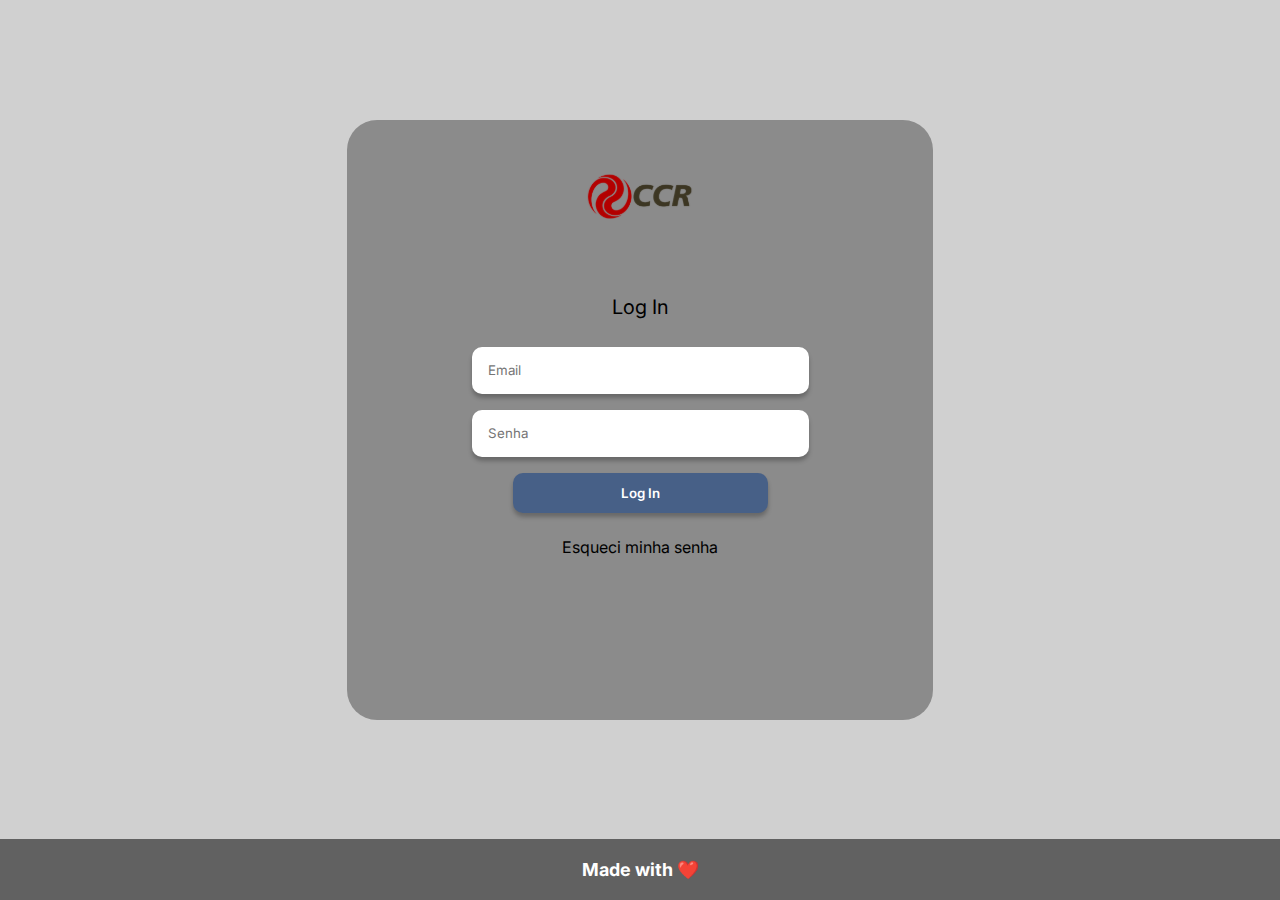
==== index.html @ 3d23fbbe "login v1" ====
<!DOCTYPE html>
<html lang="en">

<head>
    <meta charset="UTF-8">
    <meta name="viewport" content="width=device-width, initial-scale=1.0">
    <link href='https://fonts.googleapis.com/css?family=Inter' rel='stylesheet'>
    <link rel="stylesheet" type="text/css" href="./styles.css">
    <title>CCO Time Tracker</title>
</head>

<body>

    <div class="container">
        <section class="login">
            <img src="./img/ccr.svg" class="icon" alt="CCR">
            <h3>Log In</h3>
            <input class="loginInput input" type="text" placeholder="Email">
            <input class="loginInput input" type="password" placeholder="Senha">
            <input class="loginSubmit input" type="button" value="Log In">
            <a class="forgotPassword">Esqueci minha senha</a>
        </section>
    </div>
    <footer>
        <p>Made with ❤️</p>
    </footer>

</body>

</html>
---- styles.css ----
html, body {
    height: 100%;
}
body {
    margin: 0;
    height: 100vh;
    display: flex;
    flex-direction: column;
    justify-content: flex-end;
}

* {
    font-family: 'Inter';
    font-weight: normal;
}
.container {
    background-color: #d0d0d0;
    height: 100%;
    padding: 0;
    margin: 0;
    display: flex;
    align-items: center;
    justify-content: center;
}

.icon {
    width: 176px;
    height: 87px;
}

.login {
    background-color: #8B8B8B;
    width: 32.625rem;
    height: 33.5rem;
    padding: 2rem;
    border-radius: 30px;
    display: flex;
    justify-content: flex-start;
    flex-direction: column;
    align-items: center;
}

.login h3 {
    margin-top: 3.5rem;
    font-size: 20px;
}

.loginInput {
    width: 19.938rem;
    height: 2.813rem;
    padding-left: 1rem;
    border: none;
    border-radius: 10px;
}

.loginSubmit {
    width: 15.938rem;
    height: 2.5rem;
    background-color: #476087;
    color: white;
    font-weight: 600;
    border: none;
    border-radius: 10px;
}

.input {
    box-shadow: 0 4px 4px rgba(0, 0, 0, 0.25);
    margin: 0.5rem;
}

.forgotPassword {
    margin: 1rem;
}

footer {
    background-color: #616161;
    color: white;
    text-align: center;
    padding: 20px 0;
    width: 100%;
}

footer p {
    font-weight: bold;
    margin: 0;
    font-size: 18px;
}
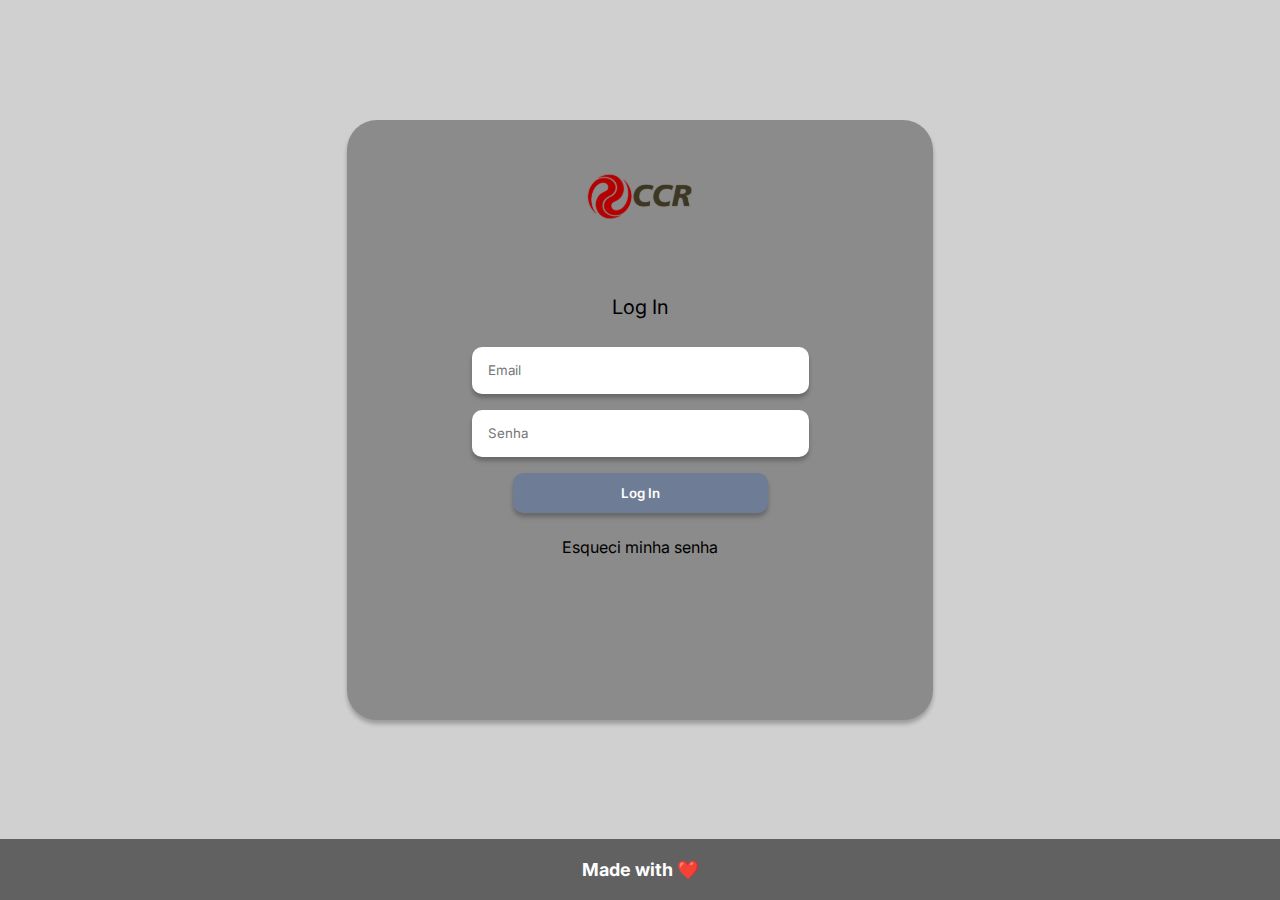
==== commit f83d4b42: "feat: add first scripts" ====
--- a/index.html
+++ b/index.html
@@ -1,30 +1,50 @@
 <!DOCTYPE html>
-<html lang="en">
+<html lang="pt">
+  <head>
+    <meta charset="UTF-8" />
+    <meta name="viewport" content="width=device-width, initial-scale=1.0" />
+    <link
+      href="https://fonts.googleapis.com/css?family=Inter"
+      rel="stylesheet"
+    />
+    <link rel="stylesheet" type="text/css" href="./global/global.css" />
+    <link rel="stylesheet" type="text/css" href="./styles.css" />
+    <title>CCO Time Tracker</title>
+  </head>
 
-<head>
-    <meta charset="UTF-8">
-    <meta name="viewport" content="width=device-width, initial-scale=1.0">
-    <link href='https://fonts.googleapis.com/css?family=Inter' rel='stylesheet'>
-    <link rel="stylesheet" type="text/css" href="./styles.css">
-    <title>CCO Time Tracker</title>
-</head>
-
-<body>
-
+  <body>
     <div class="container">
-        <section class="login">
-            <img src="./img/ccr.svg" class="icon" alt="CCR">
-            <h3>Log In</h3>
-            <input class="loginInput input" type="text" placeholder="Email">
-            <input class="loginInput input" type="password" placeholder="Senha">
-            <input class="loginSubmit input" type="button" value="Log In">
-            <a class="forgotPassword">Esqueci minha senha</a>
-        </section>
+      <section class="login shadow">
+        <img src="./img/ccr.svg" class="icon" alt="CCR" />
+        <h3>Log In</h3>
+        <input
+          id="email"
+          class="loginInput input shadow"
+          onchange="validateForm()"
+          type="text"
+          placeholder="Email"
+        />
+        <input
+          id="password"
+          class="loginInput input shadow"
+          onchange="validateForm()"
+          type="password"
+          placeholder="Senha"
+        />
+        <input
+          id="loginSubmit"
+          class="loginSubmit input shadow"
+          type="button"
+          value="Log In"
+          onclick="sendForm();"
+          disabled
+        />
+        <a class="forgotPassword">Esqueci minha senha</a>
+      </section>
     </div>
     <footer>
-        <p>Made with ❤️</p>
+      <p>Made with ❤️</p>
     </footer>
-
-</body>
-
-</html>+  </body>
+  <script src="./scripts.js"></script>
+</html>
--- a/global/global.css
+++ b/global/global.css
@@ -0,0 +1,45 @@
+html,
+body {
+  height: 100%;
+}
+
+body {
+  margin: 0;
+  height: 100vh;
+  display: flex;
+  flex-direction: column;
+  justify-content: flex-end;
+}
+
+* {
+  font-family: "Inter";
+  font-weight: normal;
+}
+
+.container {
+  background-color: #d0d0d0;
+  height: 100%;
+  padding: 0;
+  margin: 0;
+  display: flex;
+  align-items: center;
+  justify-content: center;
+}
+
+.shadow {
+  box-shadow: 0 4px 4px rgba(0, 0, 0, 0.25);
+}
+
+footer {
+  background-color: #616161;
+  color: white;
+  text-align: center;
+  padding: 20px 0;
+  width: 100%;
+}
+
+footer p {
+  font-weight: bold;
+  margin: 0;
+  font-size: 18px;
+}
--- a/styles.css
+++ b/styles.css
@@ -1,87 +1,59 @@
-html, body {
-    height: 100%;
-}
-body {
-    margin: 0;
-    height: 100vh;
-    display: flex;
-    flex-direction: column;
-    justify-content: flex-end;
-}
-
-* {
-    font-family: 'Inter';
-    font-weight: normal;
-}
-.container {
-    background-color: #d0d0d0;
-    height: 100%;
-    padding: 0;
-    margin: 0;
-    display: flex;
-    align-items: center;
-    justify-content: center;
-}
-
 .icon {
-    width: 176px;
-    height: 87px;
+  width: 176px;
+  height: 87px;
 }
 
 .login {
-    background-color: #8B8B8B;
-    width: 32.625rem;
-    height: 33.5rem;
-    padding: 2rem;
-    border-radius: 30px;
-    display: flex;
-    justify-content: flex-start;
-    flex-direction: column;
-    align-items: center;
+  background-color: #8b8b8b;
+  width: 32.625rem;
+  height: 33.5rem;
+  padding: 2rem;
+  border-radius: 30px;
+  display: flex;
+  justify-content: flex-start;
+  flex-direction: column;
+  align-items: center;
 }
 
 .login h3 {
-    margin-top: 3.5rem;
-    font-size: 20px;
+  margin-top: 3.5rem;
+  font-size: 20px;
 }
 
 .loginInput {
-    width: 19.938rem;
-    height: 2.813rem;
-    padding-left: 1rem;
-    border: none;
-    border-radius: 10px;
+  width: 19.938rem;
+  height: 2.813rem;
+  padding-left: 1rem;
+  border: none;
+  border-radius: 10px;
+}
+
+.invalidLoginInput {
+  border: 1px solid red;
+}
+
+.invalidLoginInput::placeholder {
+  color: red;
 }
 
 .loginSubmit {
-    width: 15.938rem;
-    height: 2.5rem;
-    background-color: #476087;
-    color: white;
-    font-weight: 600;
-    border: none;
-    border-radius: 10px;
+  width: 15.938rem;
+  height: 2.5rem;
+  background-color: #476087;
+  color: white;
+  font-weight: 600;
+  border: none;
+  border-radius: 10px;
+}
+
+.loginSubmit:disabled {
+  background-color: #6e7d95;
 }
 
 .input {
-    box-shadow: 0 4px 4px rgba(0, 0, 0, 0.25);
-    margin: 0.5rem;
+  margin: 0.5rem;
 }
 
 .forgotPassword {
-    margin: 1rem;
+  margin: 1rem;
 }
-
-footer {
-    background-color: #616161;
-    color: white;
-    text-align: center;
-    padding: 20px 0;
-    width: 100%;
-}
-
-footer p {
-    font-weight: bold;
-    margin: 0;
-    font-size: 18px;
-}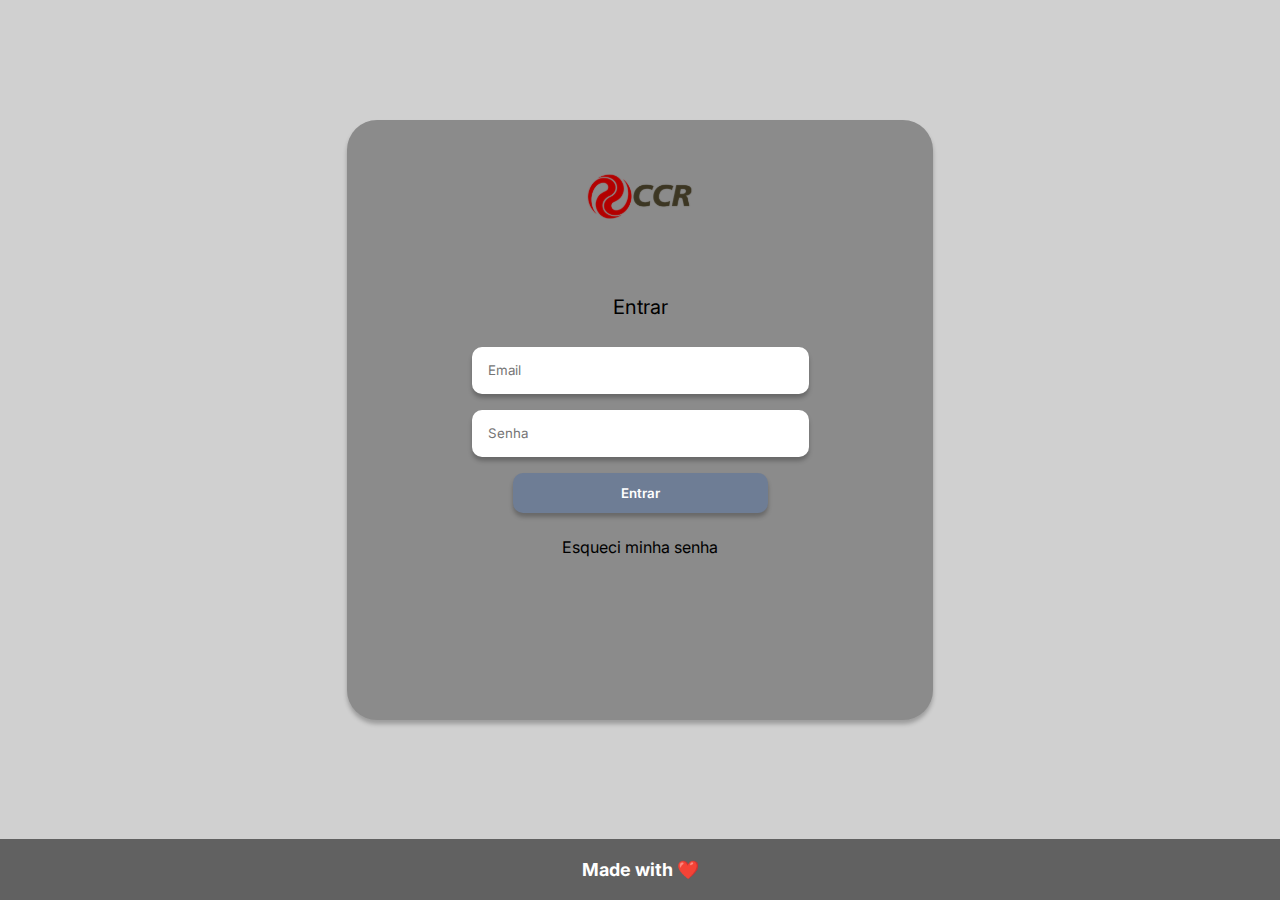
==== commit 1a223470: "feat: finish tmp styles" ====
--- a/index.html
+++ b/index.html
@@ -1,50 +1,41 @@
 <!DOCTYPE html>
 <html lang="pt">
-  <head>
-    <meta charset="UTF-8" />
-    <meta name="viewport" content="width=device-width, initial-scale=1.0" />
-    <link
-      href="https://fonts.googleapis.com/css?family=Inter"
-      rel="stylesheet"
-    />
-    <link rel="stylesheet" type="text/css" href="./global/global.css" />
-    <link rel="stylesheet" type="text/css" href="./styles.css" />
-    <title>CCO Time Tracker</title>
-  </head>
 
-  <body>
-    <div class="container">
-      <section class="login shadow">
-        <img src="./img/ccr.svg" class="icon" alt="CCR" />
-        <h3>Log In</h3>
-        <input
-          id="email"
-          class="loginInput input shadow"
-          onchange="validateForm()"
-          type="text"
-          placeholder="Email"
-        />
-        <input
-          id="password"
-          class="loginInput input shadow"
-          onchange="validateForm()"
-          type="password"
-          placeholder="Senha"
-        />
-        <input
-          id="loginSubmit"
-          class="loginSubmit input shadow"
-          type="button"
-          value="Log In"
-          onclick="sendForm();"
-          disabled
-        />
-        <a class="forgotPassword">Esqueci minha senha</a>
-      </section>
+<head>
+  <meta charset="UTF-8" />
+  <meta name="viewport" content="width=device-width, initial-scale=1.0" />
+  <link href="https://fonts.googleapis.com/css?family=Inter" rel="stylesheet" />
+  <link rel="stylesheet" type="text/css" href="./global/global.css" />
+  <link rel="stylesheet" type="text/css" href="./styles.css" />
+  <title>CCO Time Tracker</title>
+</head>
+
+<body>
+  <div class="container">
+    <section class="login shadow">
+      <img src="./img/ccr.svg" class="icon" alt="CCR" />
+      <h3>Entrar</h3>
+      <input id="email" class="loginInput input shadow" oninput="validateForm()" type="text" placeholder="Email" />
+      <input id="password" class="loginInput input shadow" oninput="validateForm()" type="password"
+        placeholder="Senha" />
+      <input id="loginSubmit" class="loginSubmit input shadow" type="button" value="Entrar" onclick="sendForm();"
+        disabled />
+      <a id="forgotPassword"
+        onclick="popUp('Entre em contato com o time de suporte ou com seu gestor para recuperar sua senha.')">Esqueci
+        minha senha</a>
+    </section>
+  </div>
+  <div id="popUp">
+    <div id="popUpContainer">
+      <img src="./img/x.svg" />
+      <p></p>
+      <input type="button" class="loginSubmit shadow" onclick="closePopUp()" value="OK" />
     </div>
-    <footer>
-      <p>Made with ❤️</p>
-    </footer>
-  </body>
-  <script src="./scripts.js"></script>
-</html>
+  </div>
+  <footer>
+    <p>Made with ❤️</p>
+  </footer>
+</body>
+<script src="./scripts.js"></script>
+
+</html>--- a/global/global.css
+++ b/global/global.css
@@ -1,29 +1,10 @@
-html,
-body {
-  height: 100%;
-}
-
 body {
   margin: 0;
-  height: 100vh;
-  display: flex;
-  flex-direction: column;
-  justify-content: flex-end;
 }
 
 * {
   font-family: "Inter";
   font-weight: normal;
-}
-
-.container {
-  background-color: #d0d0d0;
-  height: 100%;
-  padding: 0;
-  margin: 0;
-  display: flex;
-  align-items: center;
-  justify-content: center;
 }
 
 .shadow {
--- a/styles.css
+++ b/styles.css
@@ -1,3 +1,26 @@
+html,
+body {
+  height: 100%;
+}
+
+body {
+  margin: 0;
+  height: 100vh;
+  display: flex;
+  flex-direction: column;
+  justify-content: space-between;
+}
+
+.container {
+  background-color: #d0d0d0;
+  height: 100%;
+  padding: 0;
+  margin: 0;
+  display: flex;
+  align-items: center;
+  justify-content: center;
+}
+
 .icon {
   width: 176px;
   height: 87px;
@@ -44,16 +67,59 @@
   font-weight: 600;
   border: none;
   border-radius: 10px;
+  cursor: pointer;
 }
 
 .loginSubmit:disabled {
   background-color: #6e7d95;
+  cursor: not-allowed;
 }
 
 .input {
   margin: 0.5rem;
 }
 
-.forgotPassword {
+#forgotPassword {
   margin: 1rem;
+  width: 15rem;
+  height: 2.5rem;
+  text-align: center;
 }
+
+#forgotPassword:hover {
+  cursor: pointer;
+}
+
+#popUp {
+  display: none;
+  flex-direction: column;
+  align-items: center;
+  justify-content: center;
+  width: 100%;
+  height: 100%;
+  background-color: rgba(0, 0, 0, 0.5);
+  position: fixed;
+  top: 0;
+  left: 0;
+  z-index: 1;
+}
+
+#popUpContainer {
+  width: 34.136rem;
+  height: 21.407rem;
+  background-color: #d9d9d9;
+  border-radius: 10px;
+  display: flex;
+  flex-direction: column;
+  align-items: center;
+  justify-content: center;
+}
+
+#popUpContainer p {
+  width: 22.196rem;
+  text-align: center;
+}
+
+#popUpContainer input {
+  cursor: pointer;
+}
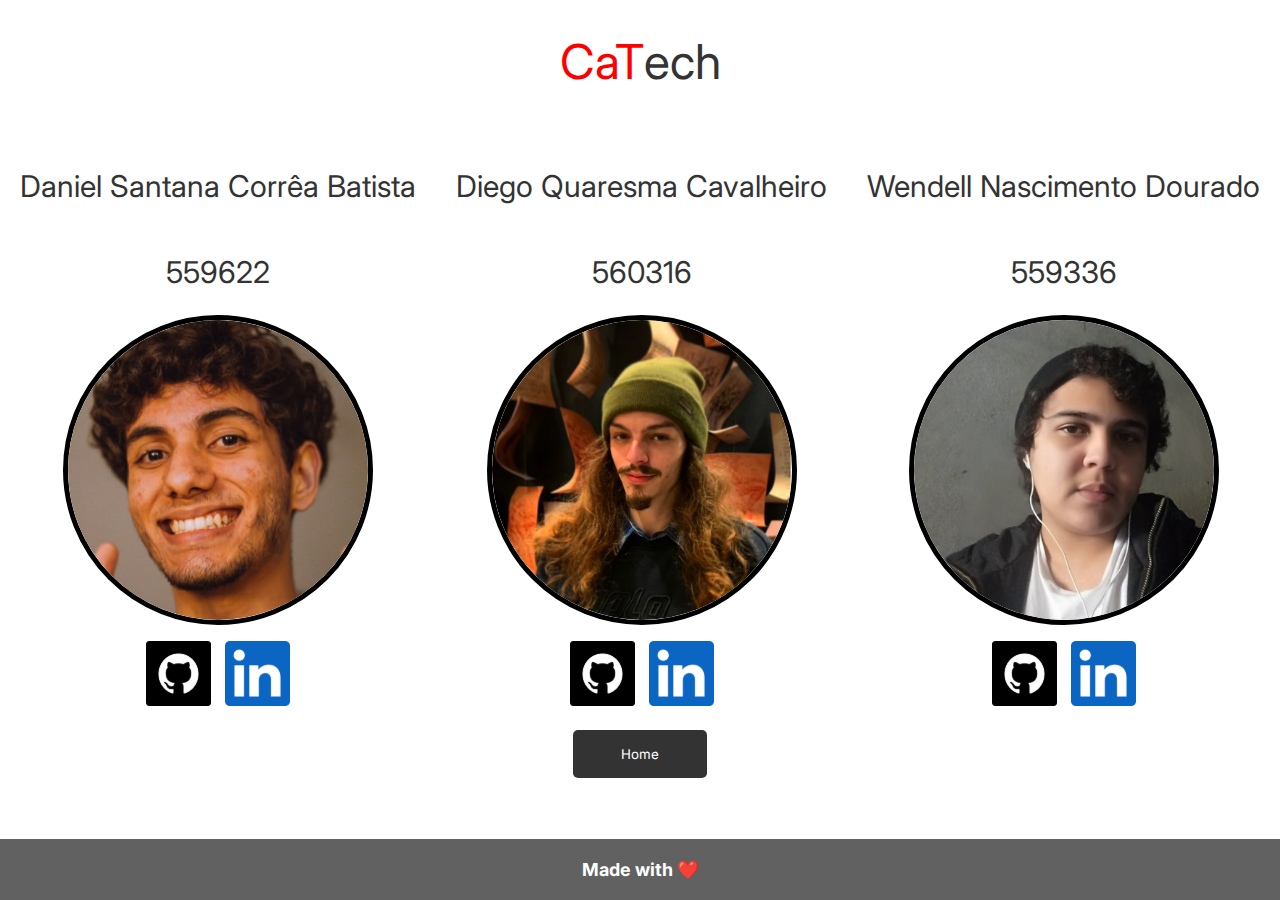
==== commit 3412bb45: "fix: add members page" ====
--- a/index.html
+++ b/index.html
@@ -1,41 +1,83 @@
 <!DOCTYPE html>
 <html lang="pt">
+  <head>
+    <meta charset="UTF-8" />
+    <meta name="viewport" content="width=device-width, initial-scale=1.0" />
+    <link
+      href="https://fonts.googleapis.com/css?family=Inter"
+      rel="stylesheet"
+    />
+    <link rel="stylesheet" type="text/css" href="./global/global.css" />
+    <link rel="stylesheet" type="text/css" href="./styles.css" />
+    <title>CaTech</title>
+  </head>
+  <body>
+    <div class="title">
+      <h1 id="red">CaT</h1>
+      <h1>ech</h1>
+    </div>
 
-<head>
-  <meta charset="UTF-8" />
-  <meta name="viewport" content="width=device-width, initial-scale=1.0" />
-  <link href="https://fonts.googleapis.com/css?family=Inter" rel="stylesheet" />
-  <link rel="stylesheet" type="text/css" href="./global/global.css" />
-  <link rel="stylesheet" type="text/css" href="./styles.css" />
-  <title>CCO Time Tracker</title>
-</head>
+    <main>
+      <div class="student">
+        <div class="nameRM">
+          <h2>Daniel Santana Corrêa Batista</h2>
+          <h2>559622</h2>
+        </div>
+        <img src="./img/daniel.png" />
+        <div class="links">
+          <a target="_blank" href="https://github.com/Dejota04">
+            <img src="./img/github.svg" />
+          </a>
+          <a
+            target="_blank"
+            href="https://www.linkedin.com/in/daniel-santana04"
+          >
+            <img src="./img/linkedin.svg" />
+          </a>
+        </div>
+      </div>
+      <div class="student">
+        <div class="nameRM">
+          <h2>Diego Quaresma Cavalheiro</h2>
+          <h2>560316</h2>
+        </div>
+        <img src="./img/diego.png" />
+        <div class="links">
+          <a target="_blank" href="https://github.com/DiegoQC0305">
+            <img src="./img/github.svg" />
+          </a>
+          <a
+            target="_blank"
+            href="https://www.linkedin.com/in/diegoqcavalheiro"
+          >
+            <img src="./img/linkedin.svg" />
+          </a>
+        </div>
+      </div>
+      <div class="student">
+        <div class="nameRM">
+          <h2>Wendell Nascimento Dourado</h2>
+          <h2>559336</h2>
+        </div>
+        <img src="./img/wendell.png" />
+        <div class="links">
+          <a target="_blank" href="https://github.com/wendellnd">
+            <img src="./img/github.svg" />
+          </a>
+          <a
+            target="_blank"
+            href="https://www.linkedin.com/in/wendell-nascimento-dourado-0760a3202/"
+          >
+            <img src="./img/linkedin.svg" />
+          </a>
+        </div>
+      </div>
+    </main>
 
-<body>
-  <div class="container">
-    <section class="login shadow">
-      <img src="./img/ccr.svg" class="icon" alt="CCR" />
-      <h3>Entrar</h3>
-      <input id="email" class="loginInput input shadow" oninput="validateForm()" type="text" placeholder="Email" />
-      <input id="password" class="loginInput input shadow" oninput="validateForm()" type="password"
-        placeholder="Senha" />
-      <input id="loginSubmit" class="loginSubmit input shadow" type="button" value="Entrar" onclick="sendForm();"
-        disabled />
-      <a id="forgotPassword"
-        onclick="popUp('Entre em contato com o time de suporte ou com seu gestor para recuperar sua senha.')">Esqueci
-        minha senha</a>
-    </section>
-  </div>
-  <div id="popUp">
-    <div id="popUpContainer">
-      <img src="./img/x.svg" />
-      <p></p>
-      <input type="button" class="loginSubmit shadow" onclick="closePopUp()" value="OK" />
-    </div>
-  </div>
-  <footer>
-    <p>Made with ❤️</p>
-  </footer>
-</body>
-<script src="./scripts.js"></script>
-
-</html>+    <button onclick="home()">Home</button>
+    <footer>
+      <p>Made with ❤️</p>
+    </footer>
+  </body>
+  <script src="./scripts.js"></script>
+</html>
--- a/styles.css
+++ b/styles.css
@@ -1,125 +1,70 @@
-html,
-body {
-  height: 100%;
-}
-
-body {
-  margin: 0;
-  height: 100vh;
-  display: flex;
-  flex-direction: column;
-  justify-content: space-between;
-}
-
-.container {
-  background-color: #d0d0d0;
-  height: 100%;
-  padding: 0;
-  margin: 0;
+.title {
+  font-size: 24px;
+  font-weight: bolder;
+  color: #333;
   display: flex;
   align-items: center;
   justify-content: center;
 }
 
-.icon {
-  width: 176px;
-  height: 87px;
-}
-
-.login {
-  background-color: #8b8b8b;
-  width: 32.625rem;
-  height: 33.5rem;
-  padding: 2rem;
-  border-radius: 30px;
-  display: flex;
-  justify-content: flex-start;
-  flex-direction: column;
-  align-items: center;
-}
-
-.login h3 {
-  margin-top: 3.5rem;
-  font-size: 20px;
-}
-
-.loginInput {
-  width: 19.938rem;
-  height: 2.813rem;
-  padding-left: 1rem;
-  border: none;
-  border-radius: 10px;
-}
-
-.invalidLoginInput {
-  border: 1px solid red;
-}
-
-.invalidLoginInput::placeholder {
+#red {
   color: red;
 }
 
-.loginSubmit {
-  width: 15.938rem;
-  height: 2.5rem;
-  background-color: #476087;
-  color: white;
-  font-weight: 600;
-  border: none;
-  border-radius: 10px;
-  cursor: pointer;
-}
-
-.loginSubmit:disabled {
-  background-color: #6e7d95;
-  cursor: not-allowed;
-}
-
-.input {
-  margin: 0.5rem;
-}
-
-#forgotPassword {
-  margin: 1rem;
-  width: 15rem;
-  height: 2.5rem;
-  text-align: center;
-}
-
-#forgotPassword:hover {
-  cursor: pointer;
-}
-
-#popUp {
-  display: none;
-  flex-direction: column;
-  align-items: center;
-  justify-content: center;
-  width: 100%;
-  height: 100%;
-  background-color: rgba(0, 0, 0, 0.5);
-  position: fixed;
-  top: 0;
-  left: 0;
-  z-index: 1;
-}
-
-#popUpContainer {
-  width: 34.136rem;
-  height: 21.407rem;
-  background-color: #d9d9d9;
-  border-radius: 10px;
+main {
   display: flex;
-  flex-direction: column;
   align-items: center;
   justify-content: center;
 }
 
-#popUpContainer p {
-  width: 22.196rem;
-  text-align: center;
+.student {
+  display: flex;
+  align-items: center;
+  justify-content: center;
+  flex-direction: column;
+  margin: 10px;
+  padding: 10px;
+  border-radius: 5px;
 }
 
-#popUpContainer input {
+.student > img {
+  width: 300px;
+  height: 300px;
+  border: 5px solid black;
+  border-radius: 50%;
+}
+
+.nameRM {
+  font-size: 20px;
+  font-weight: bolder;
+  color: #333;
+  display: flex;
+  justify-content: center;
+  align-items: center;
+  flex-direction: column;
+}
+
+.links {
+  margin-top: 1rem;
+  width: 9rem;
+  display: flex;
+  justify-content: space-between;
+  align-items: center;
+}
+
+button {
+  padding: 1rem 3rem;
+  border: none;
+  border-radius: 5px;
+  background-color: #333;
+  color: white;
   cursor: pointer;
+  margin: 0 auto;
+  display: block;
 }
+
+footer {
+  position: fixed;
+  bottom: 0;
+  width: 100%;
+}
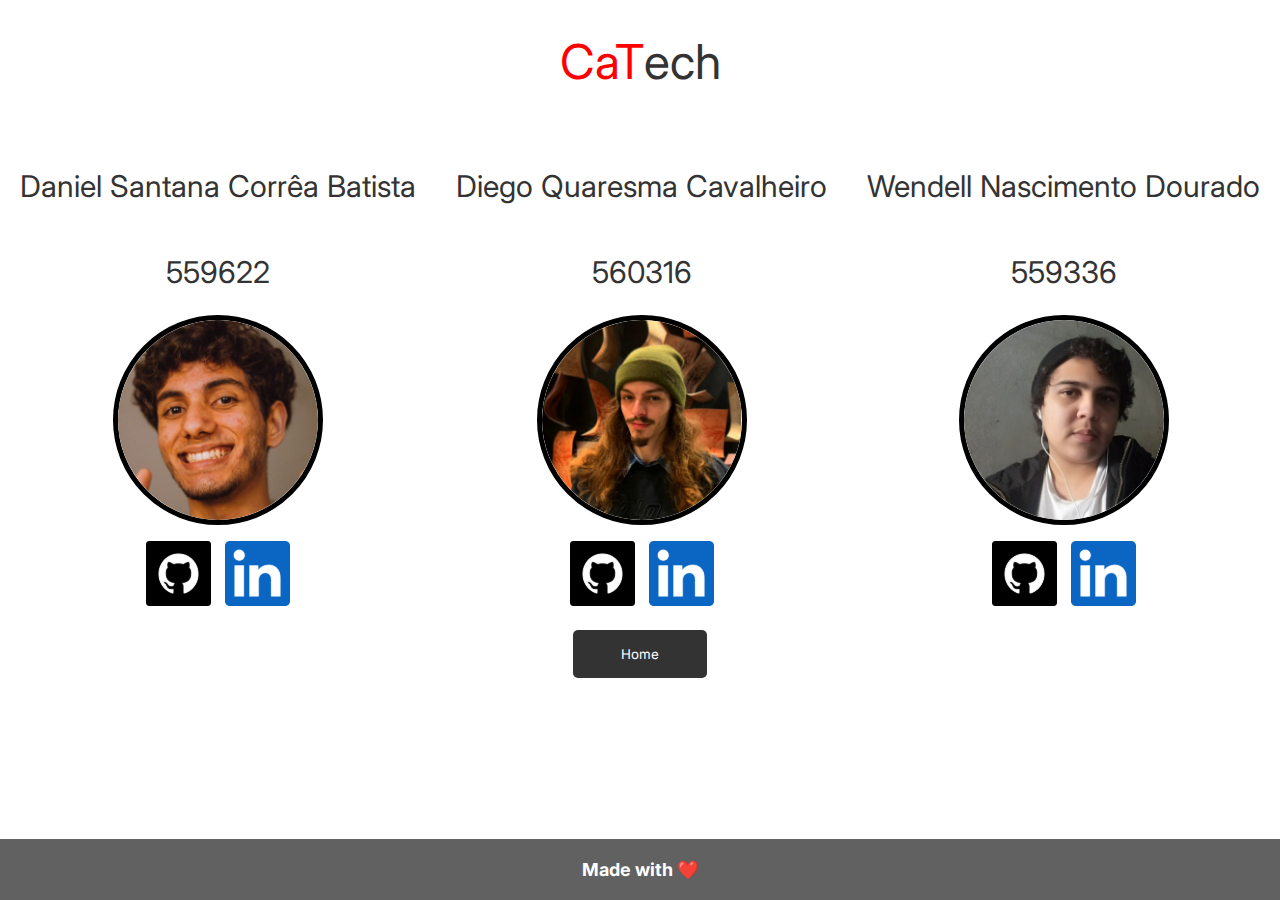
==== commit a00274bf: "add alt to imgs" ====
--- a/index.html
+++ b/index.html
@@ -23,16 +23,16 @@
           <h2>Daniel Santana Corrêa Batista</h2>
           <h2>559622</h2>
         </div>
-        <img src="./img/daniel.png" />
+        <img src="./img/daniel.png" alt="Daniel Santana Corrêa Batista" />
         <div class="links">
           <a target="_blank" href="https://github.com/Dejota04">
-            <img src="./img/github.svg" />
+            <img alt="GitHub" src="./img/github.svg" />
           </a>
           <a
             target="_blank"
             href="https://www.linkedin.com/in/daniel-santana04"
           >
-            <img src="./img/linkedin.svg" />
+            <img alt="LinkedIn" src="./img/linkedin.svg" />
           </a>
         </div>
       </div>
@@ -41,16 +41,16 @@
           <h2>Diego Quaresma Cavalheiro</h2>
           <h2>560316</h2>
         </div>
-        <img src="./img/diego.png" />
+        <img src="./img/diego.png" alt="Diego Quaresma Cavalheiro" />
         <div class="links">
           <a target="_blank" href="https://github.com/DiegoQC0305">
-            <img src="./img/github.svg" />
+            <img src="./img/github.svg" alt="GitHub" />
           </a>
           <a
             target="_blank"
             href="https://www.linkedin.com/in/diegoqcavalheiro"
           >
-            <img src="./img/linkedin.svg" />
+            <img src="./img/linkedin.svg" alt="LinkedIn" />
           </a>
         </div>
       </div>
@@ -59,17 +59,18 @@
           <h2>Wendell Nascimento Dourado</h2>
           <h2>559336</h2>
         </div>
-        <img src="./img/wendell.png" />
+        <img src="./img/wendell.png" alt="Wendell Nascimento Dourado" />
         <div class="links">
           <a target="_blank" href="https://github.com/wendellnd">
-            <img src="./img/github.svg" />
+            <img src="./img/github.svg" alt="GitHub" />
           </a>
           <a
             target="_blank"
             href="https://www.linkedin.com/in/wendell-nascimento-dourado-0760a3202/"
           >
-            <img src="./img/linkedin.svg" />
+            <img src="./img/linkedin.svg" alt="LinkedIn" />
           </a>
+        </div>
         </div>
       </div>
     </main>
--- a/styles.css
+++ b/styles.css
@@ -28,8 +28,8 @@
 }
 
 .student > img {
-  width: 300px;
-  height: 300px;
+  width: 200px;
+  height: 200px;
   border: 5px solid black;
   border-radius: 50%;
 }
